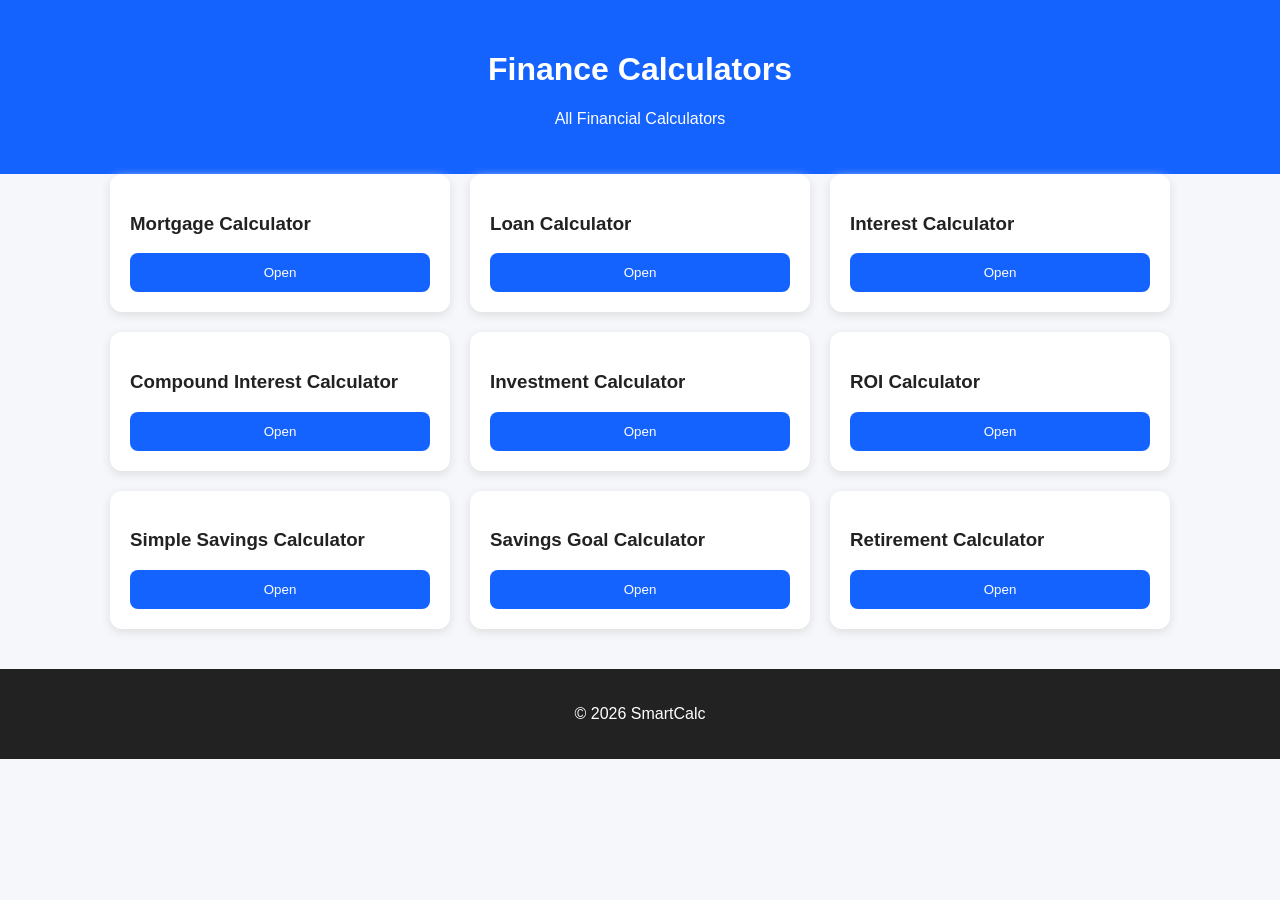
==== finance.html @ 25b35ec6 "Create finance.html" ====
<!DOCTYPE html>
<html lang="en">
<head>
<meta charset="UTF-8">
<meta name="viewport" content="width=device-width, initial-scale=1.0">
<title>Finance Calculators - SmartCalc</title>
<link rel="stylesheet" href="style.css">
</head>

<body>

<header>
<h1>Finance Calculators</h1>
<p>All Financial Calculators</p>
</header>

<div class="cards">

<div class="card">
<h3>Mortgage Calculator</h3>
<a href="calculators/mortgage.html"><button>Open</button></a>
</div>

<div class="card">
<h3>Loan Calculator</h3>
<a href="calculators/loan.html"><button>Open</button></a>
</div>

<div class="card">
<h3>Interest Calculator</h3>
<a href="calculators/interest.html"><button>Open</button></a>
</div>

<div class="card">
<h3>Compound Interest Calculator</h3>
<a href="calculators/compound-interest.html"><button>Open</button></a>
</div>

<div class="card">
<h3>Investment Calculator</h3>
<a href="calculators/investment.html"><button>Open</button></a>
</div>

<div class="card">
<h3>ROI Calculator</h3>
<a href="calculators/roi.html"><button>Open</button></a>
</div>

<div class="card">
<h3>Simple Savings Calculator</h3>
<a href="calculators/savings.html"><button>Open</button></a>
</div>

<div class="card">
<h3>Savings Goal Calculator</h3>
<a href="calculators/savings-goal.html"><button>Open</button></a>
</div>

<div class="card">
<h3>Retirement Calculator</h3>
<a href="calculators/retirement.html"><button>Open</button></a>
</div>

</div>

<footer>
<p>© 2026 SmartCalc</p>
</footer>

</body>
</html>
---- style.css ----
body{
font-family:Arial, sans-serif;
margin:0;
background:#f5f7fb;
color:#222;
}

header{
background:#1463ff;
color:white;
text-align:center;
padding:30px;
}

.search{
text-align:center;
padding:20px;
}

.search input{
width:80%;
padding:15px;
border-radius:8px;
border:1px solid #ddd;
}

.cards{
display:flex;
flex-wrap:wrap;
gap:20px;
justify-content:center;
}

.card{
background:white;
padding:20px;
border-radius:12px;
width:300px;
box-shadow:0 3px 10px #ddd;
}

input{
width:90%;
padding:10px;
margin:5px;
}

button{
background:#1463ff;
color:white;
border:0;
padding:12px;
width:100%;
border-radius:8px;
cursor:pointer;
}

button:hover{
opacity:.8;
}

h2{
text-align:center;
}

footer{
margin-top:40px;
background:#222;
color:white;
text-align:center;
padding:20px;
}
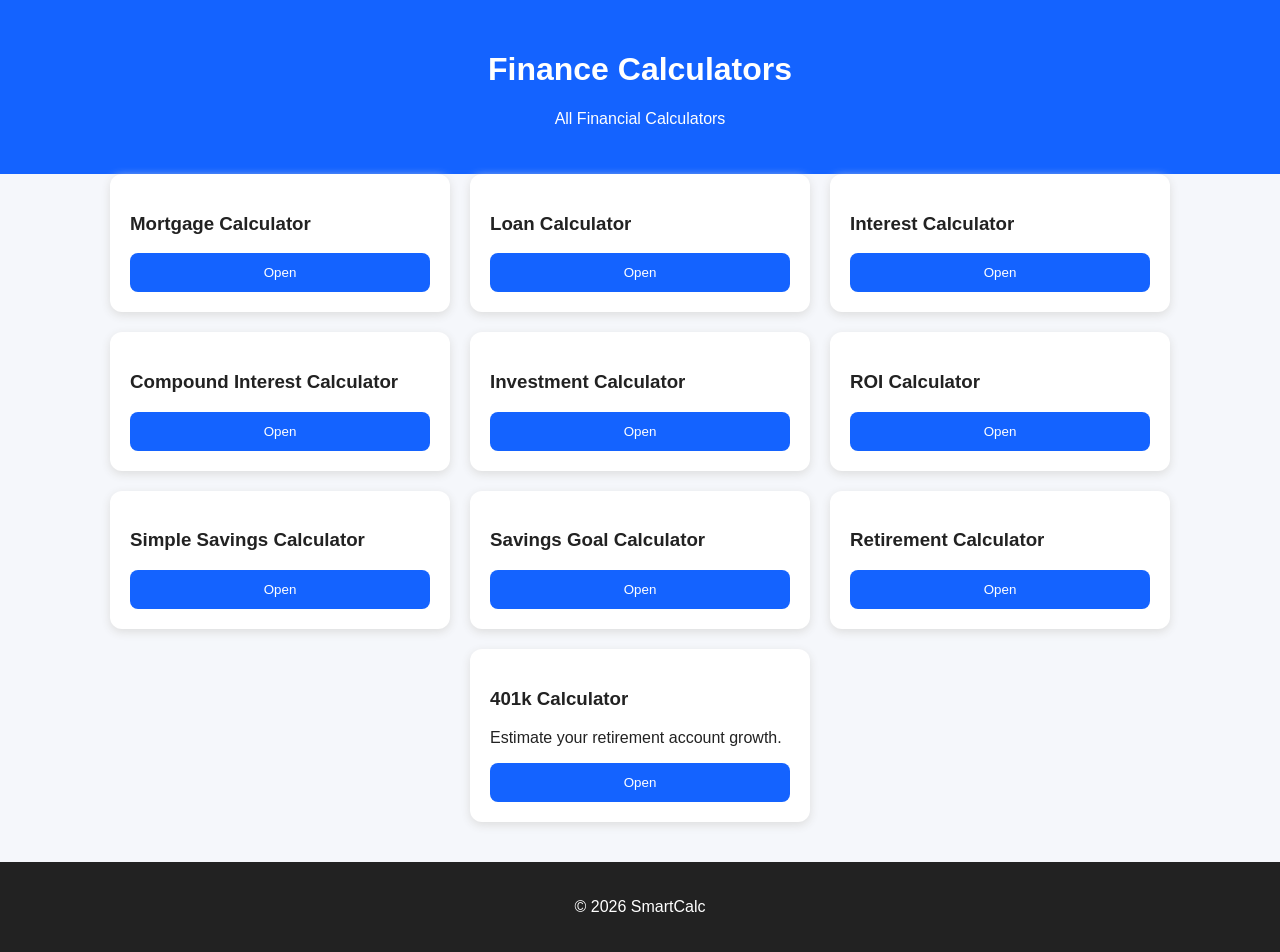
==== commit 94db2d14: "Add 401k Calculator section to finance.html" ====
--- a/finance.html
+++ b/finance.html
@@ -61,6 +61,17 @@
 <a href="calculators/retirement.html"><button>Open</button></a>
 </div>
 
+  <div class="card">
+<h3>401k Calculator</h3>
+
+<p>Estimate your retirement account growth.</p>
+
+<a href="calculators/401k.html">
+<button>Open</button>
+</a>
+
+  </div>
+
 </div>
 
 <footer>
